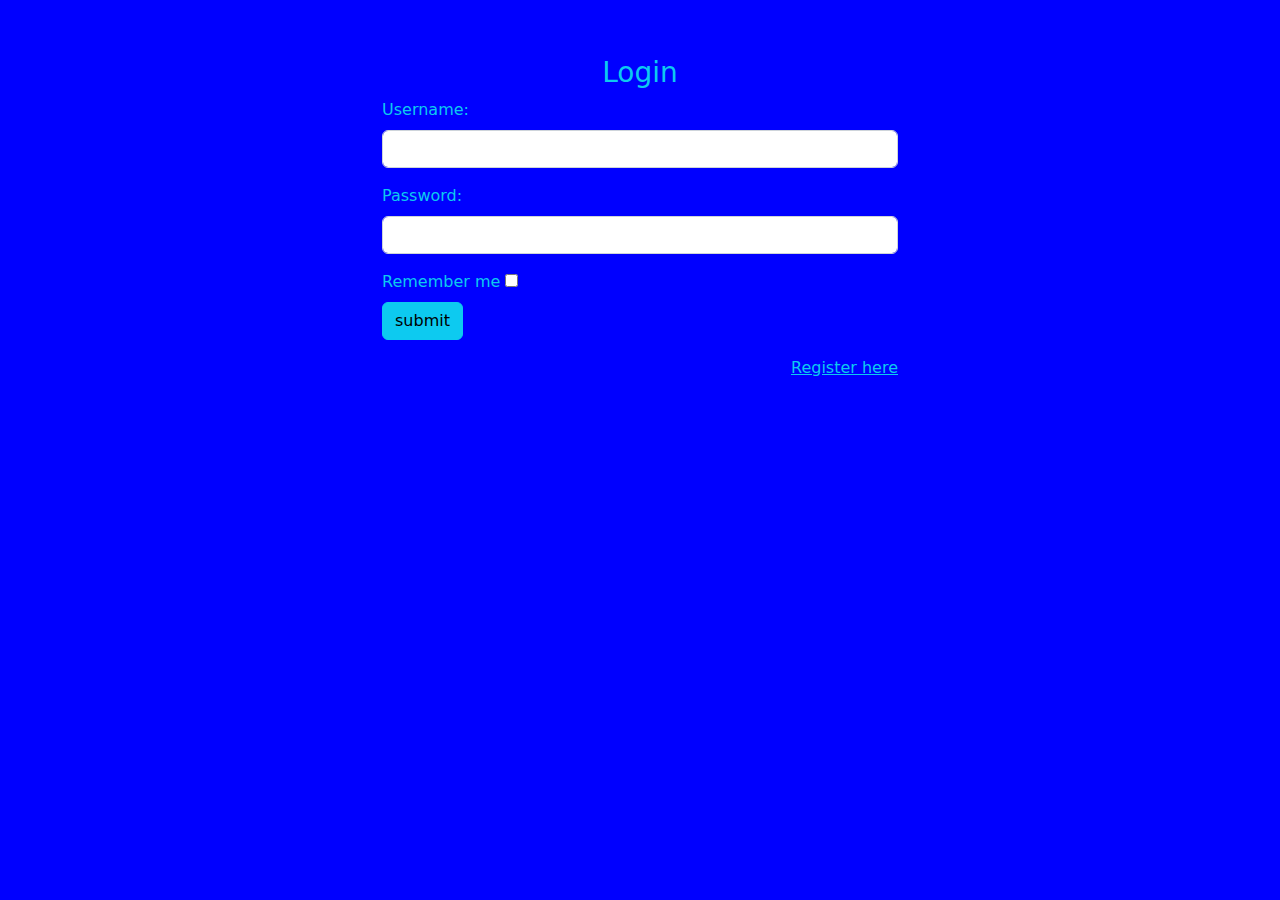
==== Github-Web/login.html @ 30f84cb1 "Update" ====
<!DOCTYPE html>
<html lang="en">

<head>
    <meta charset="utf-8">
    <meta content="width=device-width, initial-scale=1.0" name="viewport">

    <title>Sistem Informasi Tilang Online</title>
    <meta content="" name="description">
    <meta content="" name="keywords">
    <!-- Login Form -->
    <link href="//maxcdn.bootstrapcdn.com/bootstrap/4.1.1/css/bootstrap.min.css" rel="stylesheet" id="bootstrap-css">
    <script src="//maxcdn.bootstrapcdn.com/bootstrap/4.1.1/js/bootstrap.min.js"></script>
    <script src="//cdnjs.cloudflare.com/ajax/libs/jquery/3.2.1/jquery.min.js"></script>
    <!-- Favicons -->
    <link href="assets/img/favicon.png" rel="icon">
    <link href="assets/img/apple-touch-icon.png" rel="apple-touch-icon">

    <!-- Google Fonts -->
    <link href="https://fonts.googleapis.com/css?family=Open+Sans:300,300i,400,400i,600,600i,700,700i|Montserrat:300,300i,400,400i,500,500i,600,600i,700,700i|Poppins:300,300i,400,400i,500,500i,600,600i,700,700i" rel="stylesheet">

    <!-- Vendor CSS Files -->
    <link href="assets/vendor/aos/aos.css" rel="stylesheet">
    <link href="assets/vendor/bootstrap/css/bootstrap.min.css" rel="stylesheet">
    <link href="assets/vendor/bootstrap-icons/bootstrap-icons.css" rel="stylesheet">
    <link href="assets/vendor/boxicons/css/boxicons.min.css" rel="stylesheet">
    <link href="assets/vendor/glightbox/css/glightbox.min.css" rel="stylesheet">
    <link href="assets/vendor/remixicon/remixicon.css" rel="stylesheet">
    <link href="assets/vendor/swiper/swiper-bundle.min.css" rel="stylesheet">

    <!--Login CSS File -->
    <link href="assets/css/login.css" rel="stylesheet">

    <!-- =======================================================
  * Template Name: Bootslander - v4.9.0
  * Template URL: https://bootstrapmade.com/bootslander-free-bootstrap-landing-page-template/
  * Author: BootstrapMade.com
  * License: https://bootstrapmade.com/license/
  ======================================================== -->
</head>

<body>

    <div id="login">
        <h3 class="text-center text-white pt-5"></h3>
        <div class="container">
            <div id="login-row" class="row justify-content-center align-items-center">
                <div id="login-column" class="col-md-6">
                    <div id="login-box" class="col-md-12">
                        <form id="login-form" class="form" action="" method="post">
                            <h3 class="text-center text-info">Login</h3>
                            <div class="form-group">
                                <label for="username" class="text-info">Username:</label><br>
                                <input type="text" name="username" id="username" class="form-control">
                            </div>
                            <div class="form-group">
                                <label form="password" class="text-info">Password:</label><br>
                                <input type="text" name="password" id="password" class="form-control">
                            </div>
                            <div class="form-group">
                                <label form="remember-me" class="text-info"><span>Remember me</span> <span><input id="remember-me" name="remember-me" type="checkbox"></span></label><br>
                                <input type="submit" name="submit" class="btn btn-info btn-md" value="submit">
                            </div>
                            <div id="register-link" class="text-right">
                                <a href="#" class="text-info">Register here</a>
                            </div>
                        </form>
                    </div>
                </div>
            </div>
        </div>
    </div>
</body>

</html>
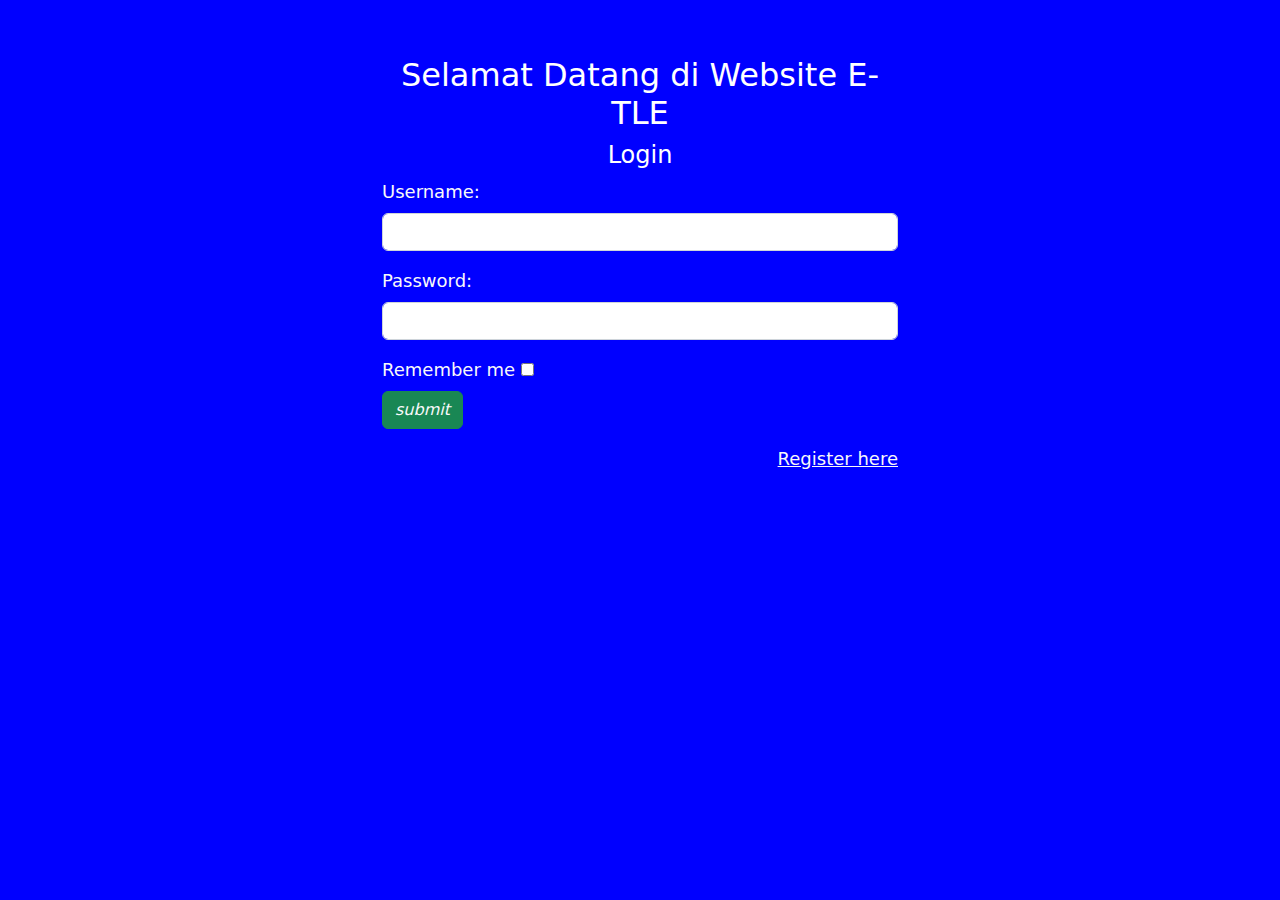
==== commit 1da31912: "Update" ====
--- a/Github-Web/login.html
+++ b/Github-Web/login.html
@@ -31,38 +31,33 @@
     <!--Login CSS File -->
     <link href="assets/css/login.css" rel="stylesheet">
 
-    <!-- =======================================================
-  * Template Name: Bootslander - v4.9.0
-  * Template URL: https://bootstrapmade.com/bootslander-free-bootstrap-landing-page-template/
-  * Author: BootstrapMade.com
-  * License: https://bootstrapmade.com/license/
-  ======================================================== -->
 </head>
 
-<body>
+<body class="bg-gradient-warning">
 
     <div id="login">
-        <h3 class="text-center text-white pt-5"></h3>
+        <h3 class="text-center pt-5 text-white"></h3>
         <div class="container">
             <div id="login-row" class="row justify-content-center align-items-center">
                 <div id="login-column" class="col-md-6">
                     <div id="login-box" class="col-md-12">
                         <form id="login-form" class="form" action="" method="post">
-                            <h3 class="text-center text-info">Login</h3>
+                            <h2 class="text-center text-white">Selamat Datang di Website E-TLE</h2>
+                            <h4 class="text-center text-white">Login</h4>
                             <div class="form-group">
-                                <label for="username" class="text-info">Username:</label><br>
+                                <label for="username" class="text-light">Username:</label><br>
                                 <input type="text" name="username" id="username" class="form-control">
                             </div>
-                            <div class="form-group">
-                                <label form="password" class="text-info">Password:</label><br>
-                                <input type="text" name="password" id="password" class="form-control">
+                            <div id="password" class="form-group">
+                                <label form="password" class="text-light">Password:</label><br>
+                                <input type="password" name="password" id="password" class="form-control">
                             </div>
                             <div class="form-group">
-                                <label form="remember-me" class="text-info"><span>Remember me</span> <span><input id="remember-me" name="remember-me" type="checkbox"></span></label><br>
-                                <input type="submit" name="submit" class="btn btn-info btn-md" value="submit">
+                                <label form="remember-me" class="text-light"><span>Remember me</span> <span><input id="remember-me" name="remember-me" type="checkbox"></span></label><br>
+                                <input id="submit-form" type="submit" name="submit" class="btn btn-success btn-md bg text-light" value="submit">
                             </div>
                             <div id="register-link" class="text-right">
-                                <a href="#" class="text-info">Register here</a>
+                                <a href="#" class="text-light">Register here</a>
                             </div>
                         </form>
                     </div>
--- a/Github-Web/assets/css/login.css
+++ b/Github-Web/assets/css/login.css
@@ -1,3 +1,9 @@
 body {
     background-color: blue;
+    font-size: large;
+    font-style: normal;
+}
+
+#submit-form {
+    font-style: italic;
 }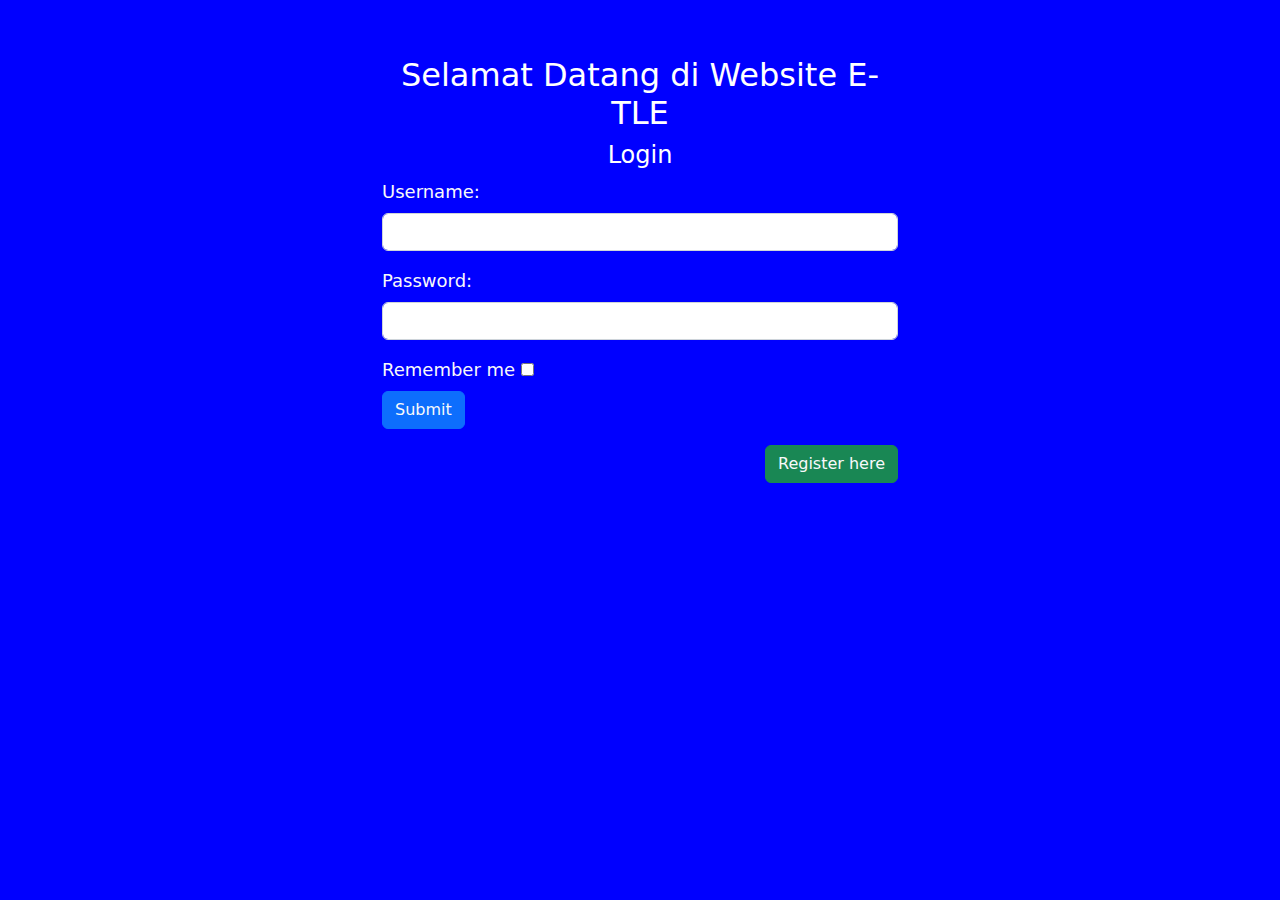
==== commit 5fe3ed1b: "Update" ====
--- a/Github-Web/login.html
+++ b/Github-Web/login.html
@@ -54,10 +54,10 @@
                             </div>
                             <div class="form-group">
                                 <label form="remember-me" class="text-light"><span>Remember me</span> <span><input id="remember-me" name="remember-me" type="checkbox"></span></label><br>
-                                <input id="submit-form" type="submit" name="submit" class="btn btn-success btn-md bg text-light" value="submit">
+                                <button id="submit-form" type="submit" name="submit" class="btn btn-primary btn-md bg text-light" value="submit">Submit</button>
                             </div>
                             <div id="register-link" class="text-right">
-                                <a href="#" class="text-light">Register here</a>
+                                <a href="#" class="btn btn-success text-light">Register here</a>
                             </div>
                         </form>
                     </div>
--- a/Github-Web/assets/css/login.css
+++ b/Github-Web/assets/css/login.css
@@ -5,5 +5,5 @@
 }
 
 #submit-form {
-    font-style: italic;
+    font-style: normal;
 }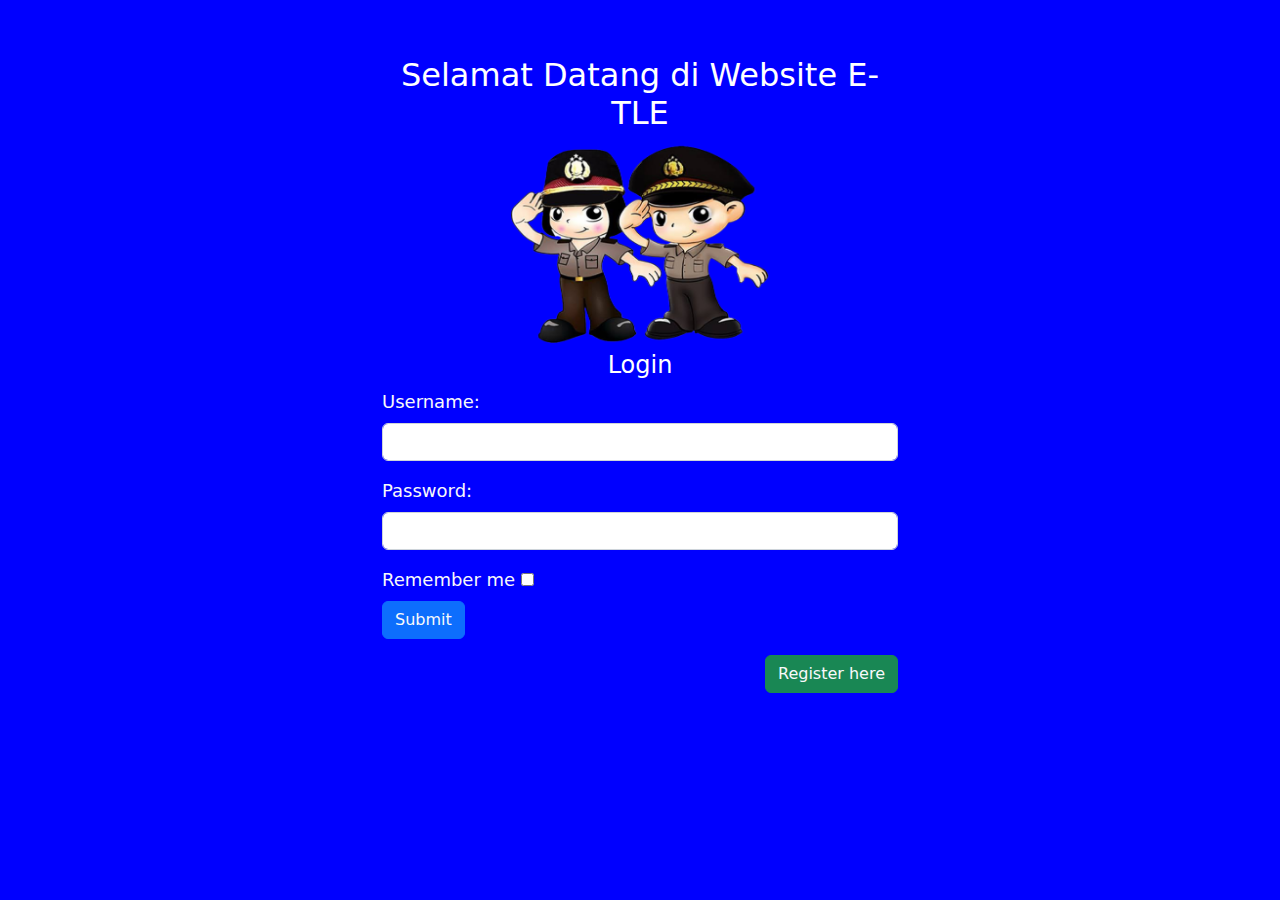
==== commit 3d99524e: "Update" ====
--- a/Github-Web/login.html
+++ b/Github-Web/login.html
@@ -6,15 +6,14 @@
     <meta content="width=device-width, initial-scale=1.0" name="viewport">
 
     <title>Sistem Informasi Tilang Online</title>
+    <!-- Favicons -->
+    <link rel="icon" type="image/x-icon" href="assets/img/favicon_io/faviconn.png">
     <meta content="" name="description">
     <meta content="" name="keywords">
     <!-- Login Form -->
     <link href="//maxcdn.bootstrapcdn.com/bootstrap/4.1.1/css/bootstrap.min.css" rel="stylesheet" id="bootstrap-css">
     <script src="//maxcdn.bootstrapcdn.com/bootstrap/4.1.1/js/bootstrap.min.js"></script>
     <script src="//cdnjs.cloudflare.com/ajax/libs/jquery/3.2.1/jquery.min.js"></script>
-    <!-- Favicons -->
-    <link href="assets/img/favicon.png" rel="icon">
-    <link href="assets/img/apple-touch-icon.png" rel="apple-touch-icon">
 
     <!-- Google Fonts -->
     <link href="https://fonts.googleapis.com/css?family=Open+Sans:300,300i,400,400i,600,600i,700,700i|Montserrat:300,300i,400,400i,500,500i,600,600i,700,700i|Poppins:300,300i,400,400i,500,500i,600,600i,700,700i" rel="stylesheet">
@@ -43,6 +42,7 @@
                     <div id="login-box" class="col-md-12">
                         <form id="login-form" class="form" action="" method="post">
                             <h2 class="text-center text-white">Selamat Datang di Website E-TLE</h2>
+                            <img src="assets/img/bg-round.png" alt="Polisi" class="center" width="200" height="210">
                             <h4 class="text-center text-white">Login</h4>
                             <div class="form-group">
                                 <label for="username" class="text-light">Username:</label><br>
@@ -66,5 +66,10 @@
         </div>
     </div>
 </body>
+<br>
+<br>
+<br>
+<br>
+<br>
 
 </html>--- a/Github-Web/assets/css/login.css
+++ b/Github-Web/assets/css/login.css
@@ -6,4 +6,11 @@
 
 #submit-form {
     font-style: normal;
+}
+
+.center {
+    display: block;
+    margin-left: auto;
+    margin-right: auto;
+    width: 50%;
 }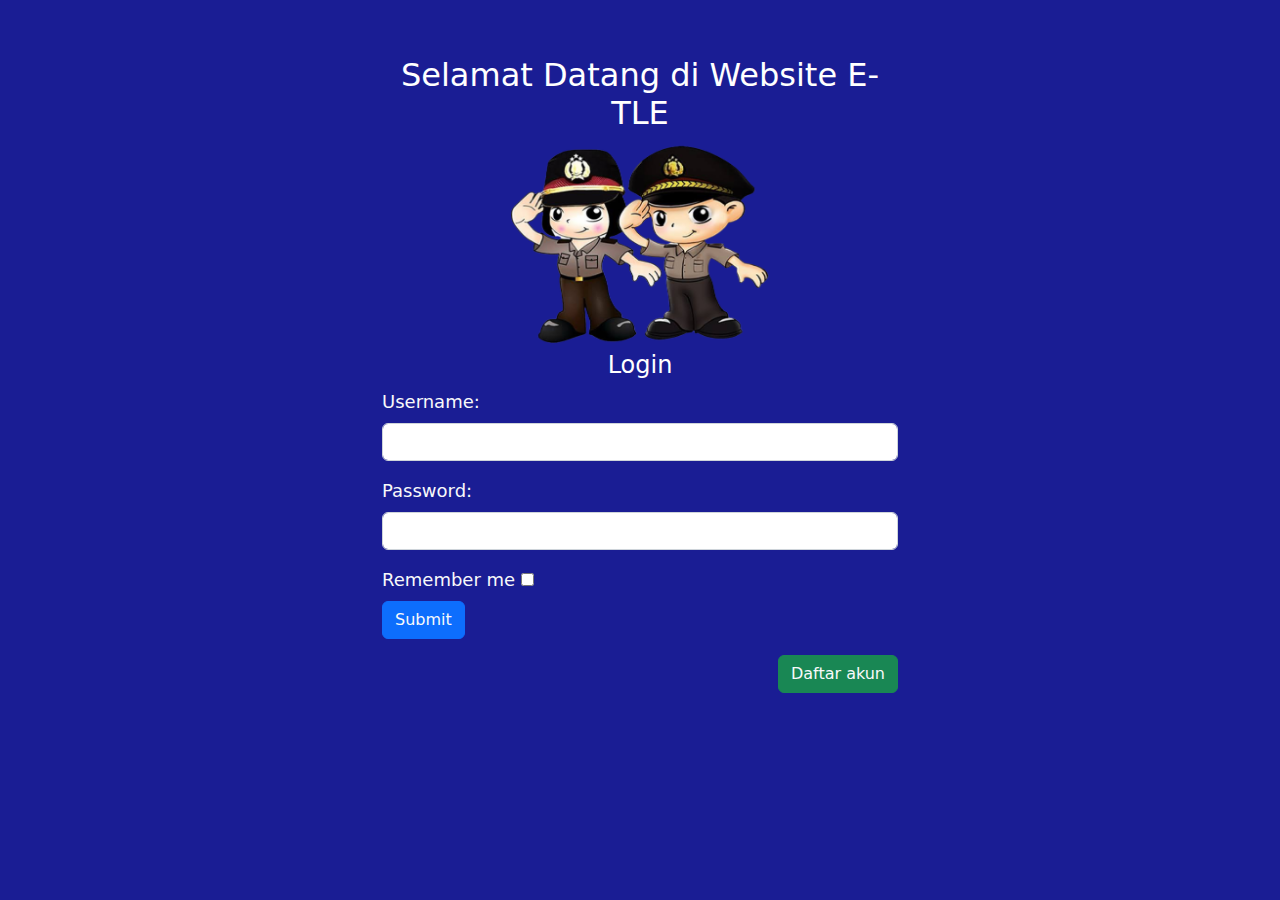
==== commit db49ff57: "Update" ====
--- a/Github-Web/login.html
+++ b/Github-Web/login.html
@@ -57,7 +57,7 @@
                                 <button id="submit-form" type="submit" name="submit" class="btn btn-primary btn-md bg text-light" value="submit">Submit</button>
                             </div>
                             <div id="register-link" class="text-right">
-                                <a href="#" class="btn btn-success text-light">Register here</a>
+                                <a href="regis.html" class="btn btn-success text-light">Daftar akun</a>
                             </div>
                         </form>
                     </div>
--- a/Github-Web/assets/css/login.css
+++ b/Github-Web/assets/css/login.css
@@ -1,5 +1,5 @@
 body {
-    background-color: blue;
+    background: rgba(1, 4, 136, 0.9);
     font-size: large;
     font-style: normal;
 }
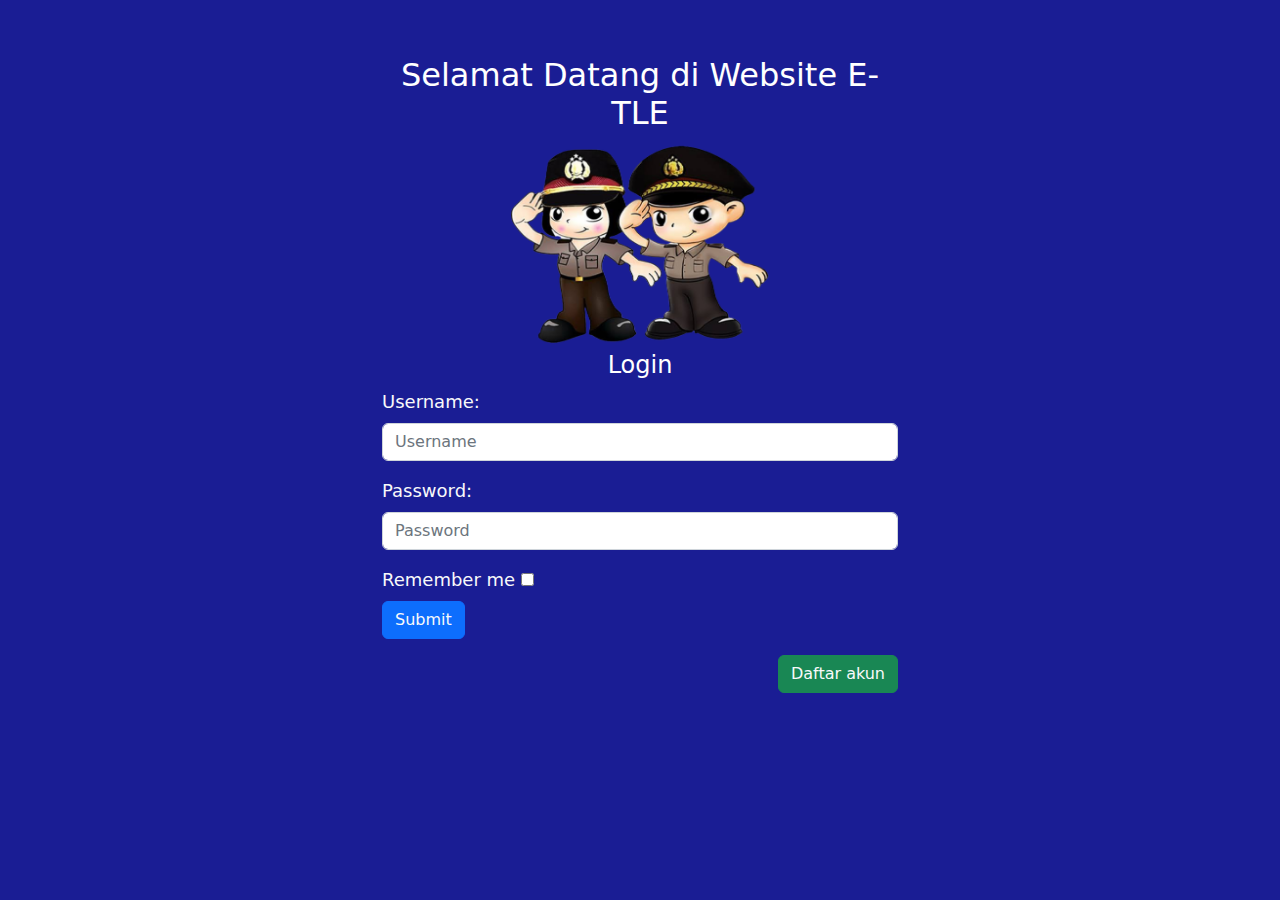
==== commit 0afd54b6: "Update" ====
--- a/Github-Web/login.html
+++ b/Github-Web/login.html
@@ -46,11 +46,11 @@
                             <h4 class="text-center text-white">Login</h4>
                             <div class="form-group">
                                 <label for="username" class="text-light">Username:</label><br>
-                                <input type="text" name="username" id="username" class="form-control">
+                                <input type="text" name="username" id="username" class="form-control" placeholder="Username">
                             </div>
                             <div id="password" class="form-group">
                                 <label form="password" class="text-light">Password:</label><br>
-                                <input type="password" name="password" id="password" class="form-control">
+                                <input type="password" name="password" id="password" class="form-control" placeholder="Password">
                             </div>
                             <div class="form-group">
                                 <label form="remember-me" class="text-light"><span>Remember me</span> <span><input id="remember-me" name="remember-me" type="checkbox"></span></label><br>
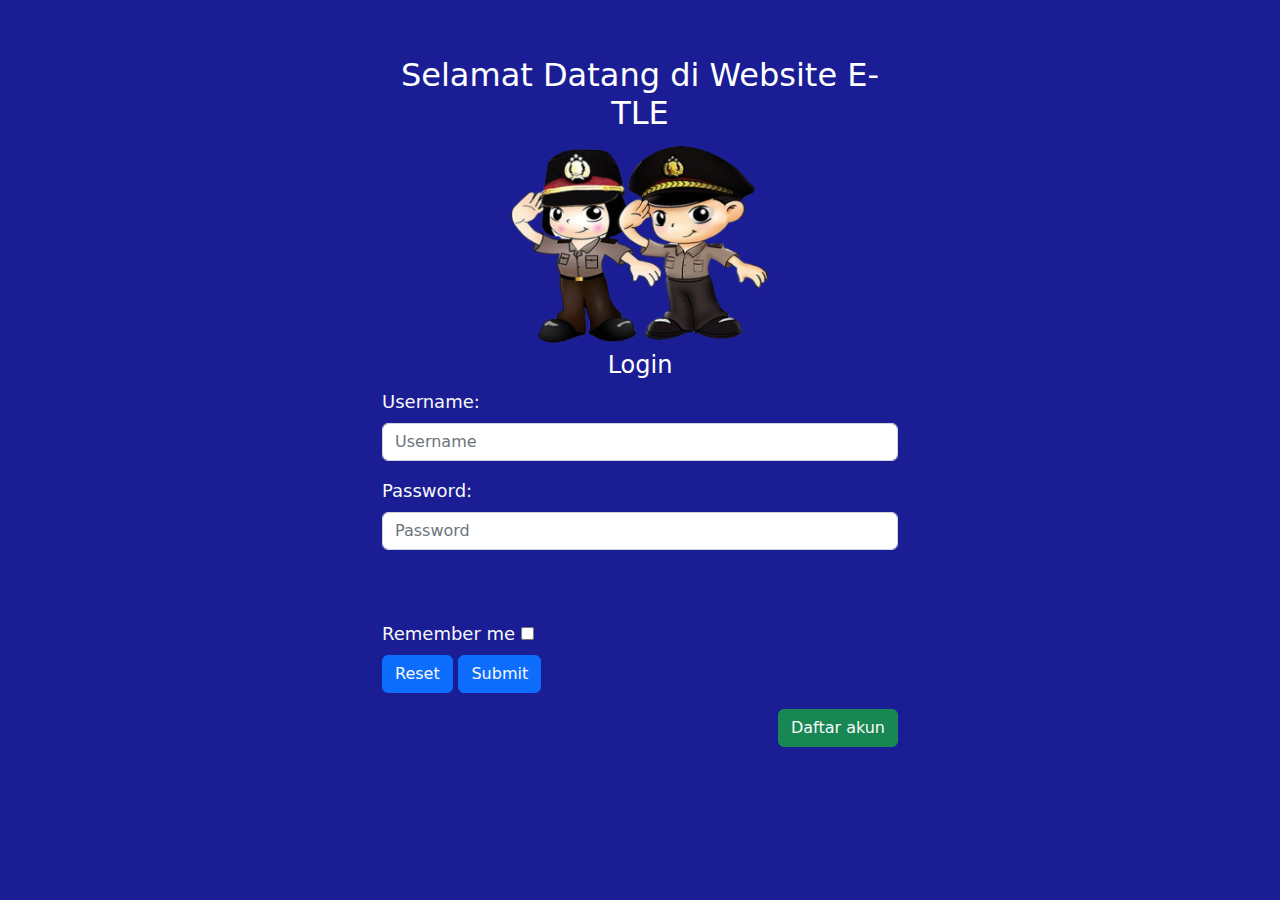
==== commit f4c31e65: "Update" ====
--- a/Github-Web/login.html
+++ b/Github-Web/login.html
@@ -32,8 +32,26 @@
 
 </head>
 
+<script>
+    function verifyPassword() {
+        var pw = document.getElementById("password").value;
+        //check empty password field
+    }
+    if (pw == "") {
+        document.getElementById("message").innerHTML = "**Fill the password please!";
+        return false;
+    }
+
+    //minimum password length validation
+    if (pw.length < 8) {
+        document.getElementById("message").innerHTML = "**Password length must be atleast 8 characters";
+        return false;
+    }
+</script>
+
 <body class="bg-gradient-warning">
 
+    <form onsubmit="return verifyPassword()"></form>
     <div id="login">
         <h3 class="text-center pt-5 text-white"></h3>
         <div class="container">
@@ -45,16 +63,18 @@
                             <img src="assets/img/bg-round.png" alt="Polisi" class="center" width="200" height="210">
                             <h4 class="text-center text-white">Login</h4>
                             <div class="form-group">
-                                <label for="username" class="text-light">Username:</label><br>
+                                <label form="username" class="text-light">Username:</label><br>
                                 <input type="text" name="username" id="username" class="form-control" placeholder="Username">
                             </div>
                             <div id="password" class="form-group">
                                 <label form="password" class="text-light">Password:</label><br>
-                                <input type="password" name="password" id="password" class="form-control" placeholder="Password">
+                                <input type="password" name="password" id="password" class="form-control" placeholder="Password" value="">
+                                <span id="message" style="color:red"> </span> <br><br>
                             </div>
                             <div class="form-group">
                                 <label form="remember-me" class="text-light"><span>Remember me</span> <span><input id="remember-me" name="remember-me" type="checkbox"></span></label><br>
-                                <button id="submit-form" type="submit" name="submit" class="btn btn-primary btn-md bg text-light" value="submit">Submit</button>
+                                <button id="reset" name="Reset" type="reset" value="reset" class="btn btn-primary btn-md bg text-light">Reset </button>
+                                <input id="submit-form" type="submit" name="submit" class="btn btn-primary btn-md bg text-light" value="Submit"></input>
                             </div>
                             <div id="register-link" class="text-right">
                                 <a href="regis.html" class="btn btn-success text-light">Daftar akun</a>
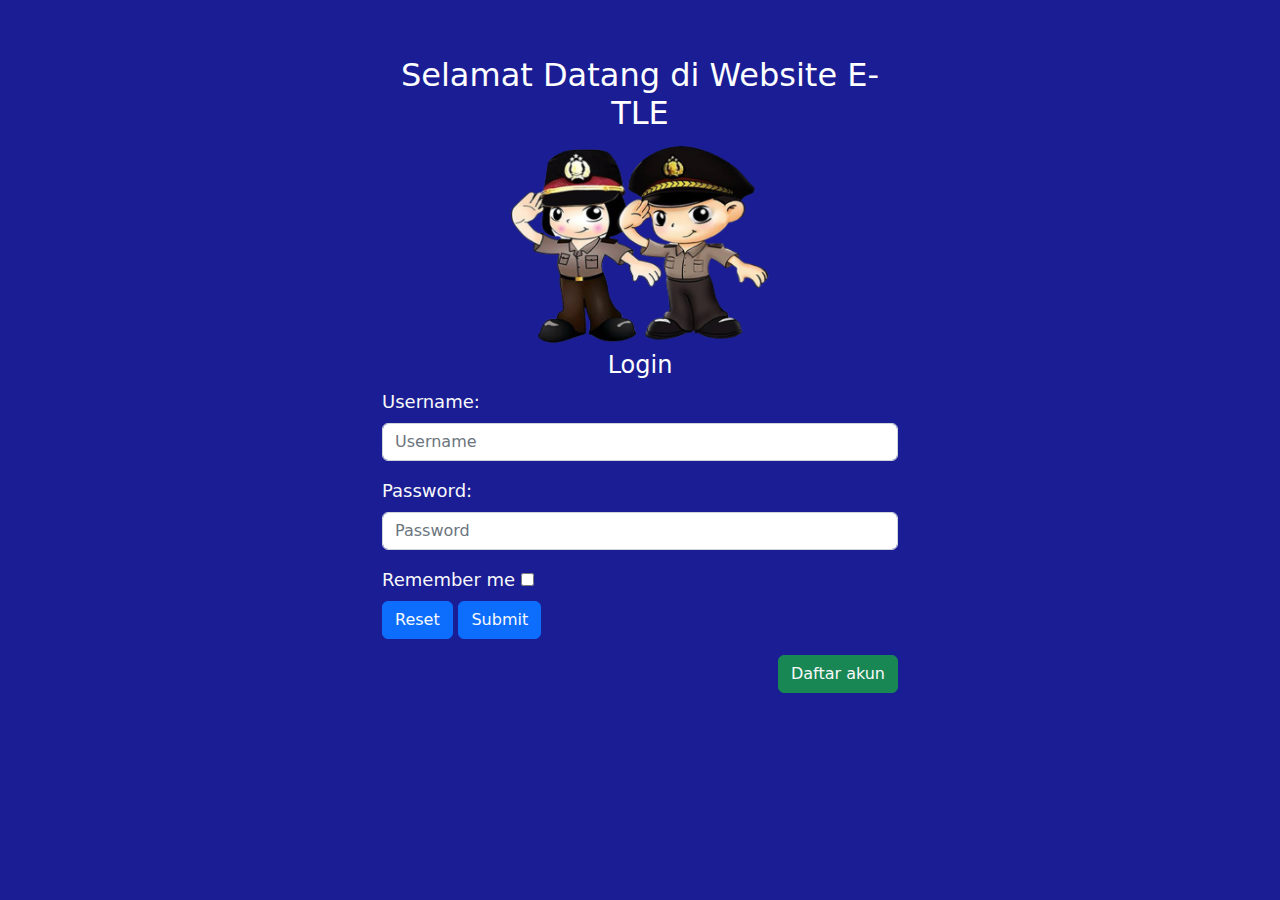
==== commit 9e687d1a: "Update" ====
--- a/Github-Web/login.html
+++ b/Github-Web/login.html
@@ -32,26 +32,7 @@
 
 </head>
 
-<script>
-    function verifyPassword() {
-        var pw = document.getElementById("password").value;
-        //check empty password field
-    }
-    if (pw == "") {
-        document.getElementById("message").innerHTML = "**Fill the password please!";
-        return false;
-    }
-
-    //minimum password length validation
-    if (pw.length < 8) {
-        document.getElementById("message").innerHTML = "**Password length must be atleast 8 characters";
-        return false;
-    }
-</script>
-
 <body class="bg-gradient-warning">
-
-    <form onsubmit="return verifyPassword()"></form>
     <div id="login">
         <h3 class="text-center pt-5 text-white"></h3>
         <div class="container">
@@ -63,16 +44,15 @@
                             <img src="assets/img/bg-round.png" alt="Polisi" class="center" width="200" height="210">
                             <h4 class="text-center text-white">Login</h4>
                             <div class="form-group">
-                                <label form="username" class="text-light">Username:</label><br>
+                                <label for="username" class="text-light">Username:</label><br>
                                 <input type="text" name="username" id="username" class="form-control" placeholder="Username">
                             </div>
                             <div id="password" class="form-group">
-                                <label form="password" class="text-light">Password:</label><br>
-                                <input type="password" name="password" id="password" class="form-control" placeholder="Password" value="">
-                                <span id="message" style="color:red"> </span> <br><br>
-                            </div>
+                                <label for="password" class="text-light">Password:</label><br>
+                                <input type="password" name="password" id="password" class="form-control" placeholder="Password" value="" pattern="(?=.*\d)(?=.*[a-z])(?=.*[A-Z]).{8,}" title="Harus menggunakan minimal satu angka dan satu huruf kapital dan huruf kecil, dan minimal delapan karakter"
+                                    required> </div>
                             <div class="form-group">
-                                <label form="remember-me" class="text-light"><span>Remember me</span> <span><input id="remember-me" name="remember-me" type="checkbox"></span></label><br>
+                                <label for="remember-me" class="text-light"><span>Remember me</span> <span><input id="remember-me" name="remember-me" type="checkbox"></span></label><br>
                                 <button id="reset" name="Reset" type="reset" value="reset" class="btn btn-primary btn-md bg text-light">Reset </button>
                                 <input id="submit-form" type="submit" name="submit" class="btn btn-primary btn-md bg text-light" value="Submit"></input>
                             </div>
